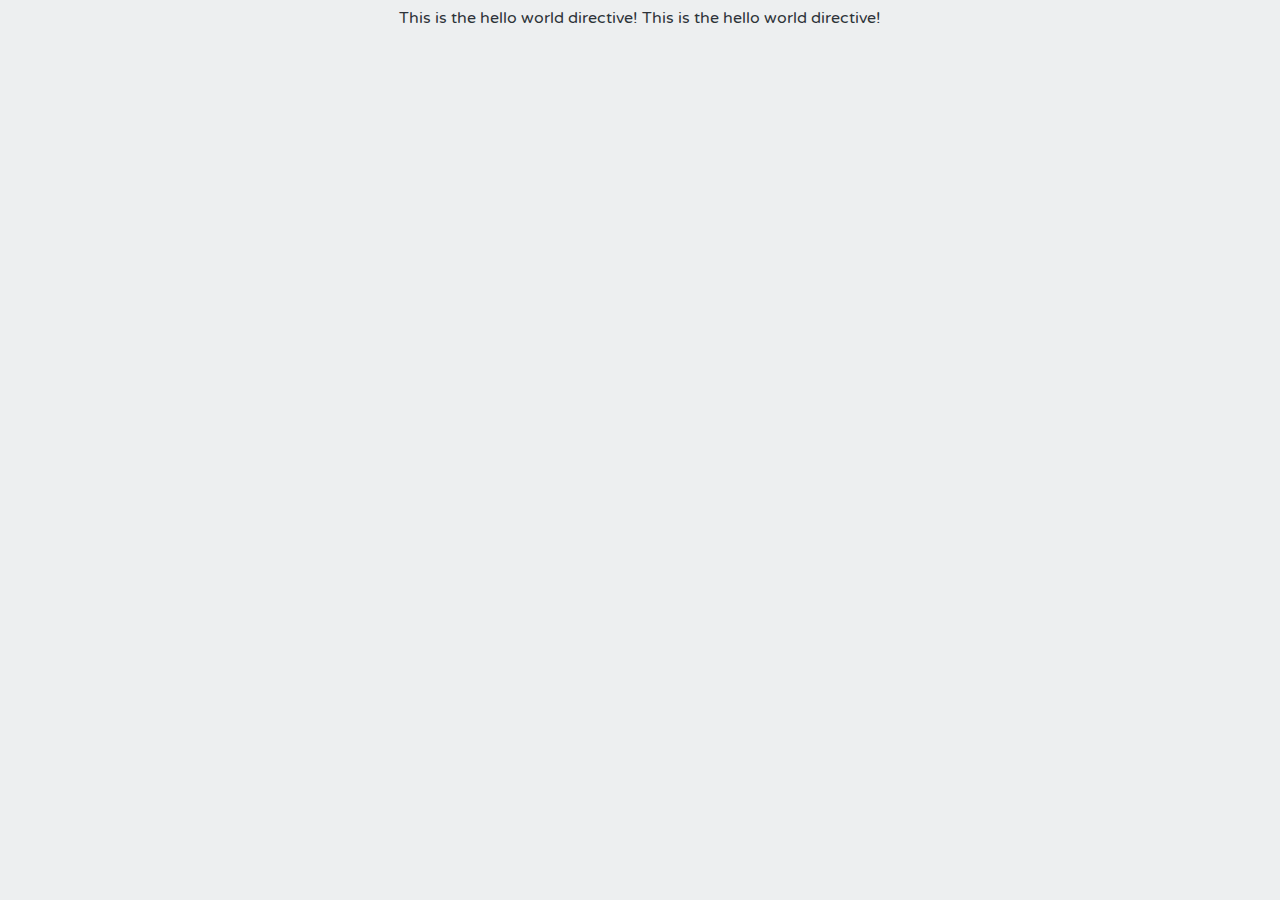
==== index.html @ f9f54ae2 "Commit" ====
<!doctype html>
<html lang="en">
    <head>
        <title></title>
        <link href="https://fonts.googleapis.com/css?family=Varela+Round" rel="stylesheet" type="text/css">
        <link href="styles/main.css" rel="stylesheet" type="text/css">
    </head>
    <body ng-app="todoListApp" class="ng-scope"> <!--Directive: Tells angular where to bootstrap the app-->

        <div hello-world></div>
        <hello-world></hello-world>
        <hello-world></hello-world>

        <script src="vendor/angular.js" type="text/javascript"></script>
        <script src="scripts/app.js" type="text/javascript"></script>
        <script src="scripts/hello-world.js" type="text/javascript"></script>
    </body>
</html>
---- styles/main.css ----
body {
  color: #2d3339;
  font-family: "Varela Round";
  text-align: center;
  background: #edeff0;
  font-size: 16px; }

a {
  color: #3f8abf;
  text-decoration: none; }
  a:hover {
    color: #65a1cc; }

.list {
  background: #fff;
  width: 80%;
  min-width: 500px;
  margin: 80px auto 0;
  border-top: 40px solid #5a6772;
  text-align: left; }
  .list .item {
    border-bottom: 2px solid #edeff0;
    padding: 17px 0 18px 17px; }
    .list .item label {
      padding-left: 5px;
      cursor: pointer; }
    .list .item .editing-label {
      margin-left: 5px;
      font-family: "Varela Round";
      border-radius: 2px;
      border: 2px solid #a7b9c4;
      font-size: 16px;
      padding: 15px 0 15px 10px;
      width: 60%; }
    .list .item .actions {
      float: right;
      margin-right: 20px; }
      .list .item .actions .delete {
        color: #ed5a5a;
        margin-left: 10px; }
        .list .item .actions .delete:hover {
          color: #f28888; }
    .list .item.editing .actions {
      margin-top: 17px; }
  .list .edited label:after {
    content: " edited";
    text-transform: uppercase;
    color: #a7b9c4;
    font-size: 14px;
    padding-left: 5px; }
  .list .completed label {
    color: #a7b9c4;
    text-decoration: line-through; }
  .list .add {
    padding: 25px 0 27px 25px; }

input[type="checkbox"] {
    display:none;
}
input[type="checkbox"] + span {
    display:inline-block;
    width:19px;
    height:19px;
    margin:-1px 4px 0 0;
    vertical-align:middle;
    background:url(checkbox-empty.svg) left top no-repeat;
    cursor:pointer;
}
input[type="checkbox"]:checked + span {
    background:url(checkbox-filled.svg) left top no-repeat;
}
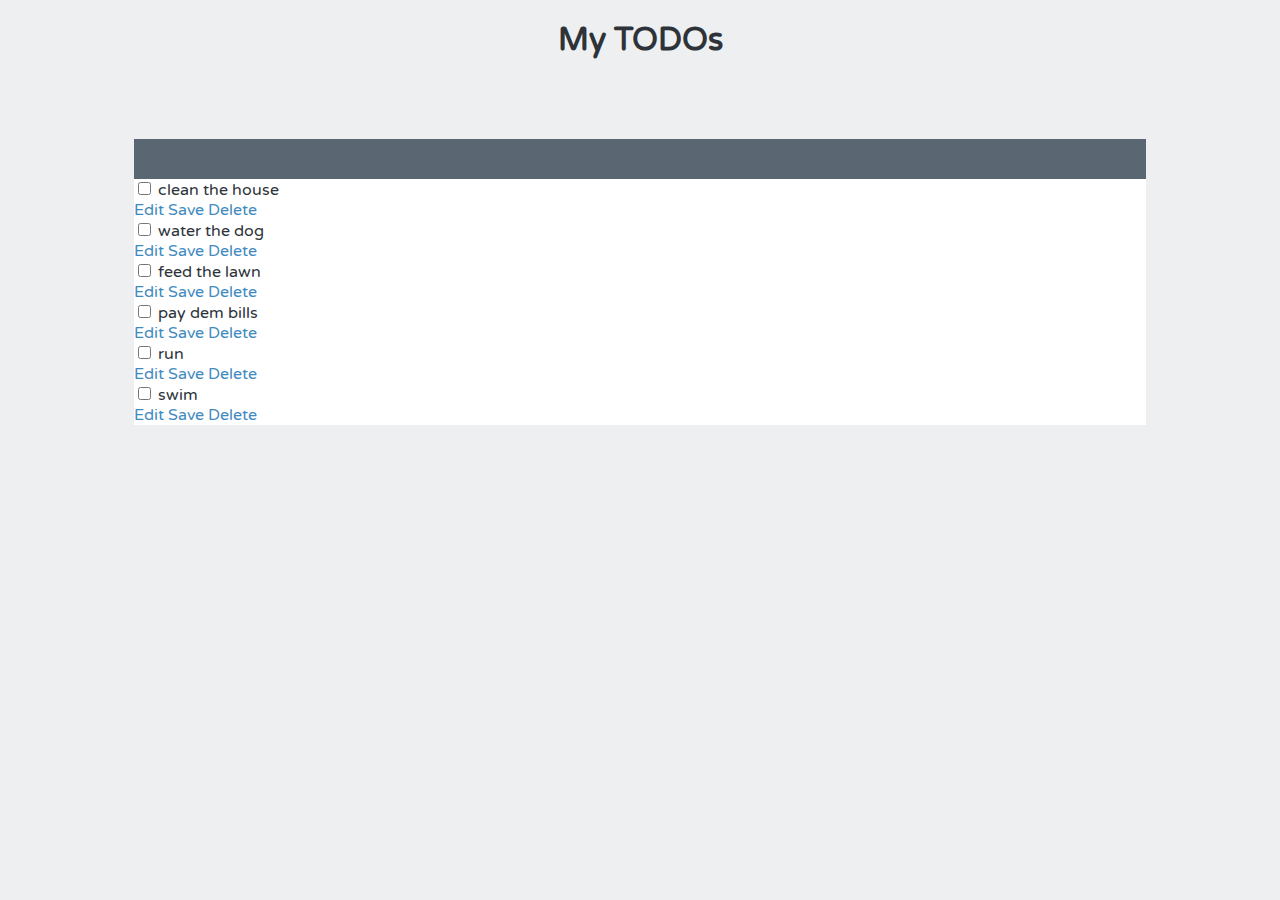
==== commit c713a8ff: "Commit" ====
--- a/index.html
+++ b/index.html
@@ -5,14 +5,22 @@
         <link href="https://fonts.googleapis.com/css?family=Varela+Round" rel="stylesheet" type="text/css">
         <link href="styles/main.css" rel="stylesheet" type="text/css">
     </head>
-    <body ng-app="todoListApp" class="ng-scope"> <!--Directive: Tells angular where to bootstrap the app-->
-
-        <div hello-world></div>
-        <hello-world></hello-world>
-        <hello-world></hello-world>
+    <body ng-app="todoListApp"> <!--Directive: Tells angular where to bootstrap the app-->
+        <h1>My TODOs</h1>
+        <div ng-controller="mainCtrl" class="list">
+            <div ng-repeat="todo in todos">
+                <input ng-model="todo.completed" type="checkbox">
+                <label ng-hide="editing" class="editing-label" ng-click="helloWorld()">{{todo.name}}</label>
+                <input ng-show="editing" ng-model="todo.name" class="editing-label" type="text">
+                <div class="actions">
+                    <a href="" ng-click="editing=!editing">Edit</a>
+                    <a href="" ng-click="helloWorld()">Save</a>
+                    <a href="" class="delete">Delete</a><!--Don't want to navigate away-->
+                </div>
+            </div>
+        </div>
 
         <script src="vendor/angular.js" type="text/javascript"></script>
         <script src="scripts/app.js" type="text/javascript"></script>
-        <script src="scripts/hello-world.js" type="text/javascript"></script>
     </body>
 </html>--- a/styles/main.css
+++ b/styles/main.css
@@ -54,18 +54,18 @@
   .list .add {
     padding: 25px 0 27px 25px; }
 
-input[type="checkbox"] {
-    display:none;
-}
-input[type="checkbox"] + span {
-    display:inline-block;
-    width:19px;
-    height:19px;
-    margin:-1px 4px 0 0;
-    vertical-align:middle;
-    background:url(checkbox-empty.svg) left top no-repeat;
-    cursor:pointer;
-}
-input[type="checkbox"]:checked + span {
-    background:url(checkbox-filled.svg) left top no-repeat;
-}+/*input[type="checkbox"] {*/
+    /*display:none;*/
+/*}*/
+/*input[type="checkbox"] + span {*/
+    /*display:inline-block;*/
+    /*width:19px;*/
+    /*height:19px;*/
+    /*margin:-1px 4px 0 0;*/
+    /*vertical-align:middle;*/
+    /*background:url(checkbox-empty.svg) left top no-repeat;*/
+    /*cursor:pointer;*/
+/*}*/
+/*input[type="checkbox"]:checked + span {*/
+    /*background:url(checkbox-filled.svg) left top no-repeat;*/
+/*}*/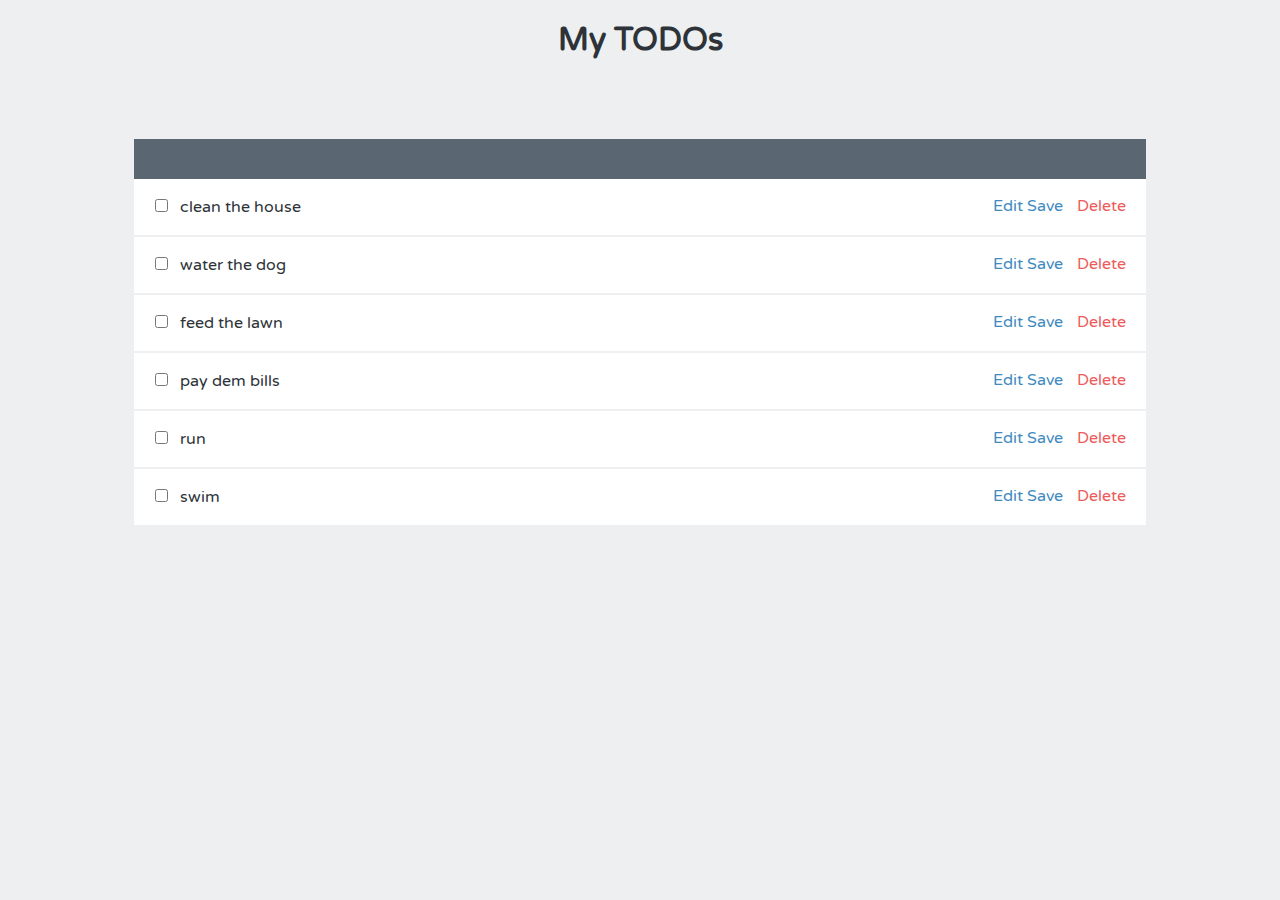
==== commit a0004da6: "Commit" ====
--- a/index.html
+++ b/index.html
@@ -8,10 +8,10 @@
     <body ng-app="todoListApp"> <!--Directive: Tells angular where to bootstrap the app-->
         <h1>My TODOs</h1>
         <div ng-controller="mainCtrl" class="list">
-            <div ng-repeat="todo in todos">
+            <div class="item" ng-class="{'editing-item': editing, 'edited': todo.edited}" ng-repeat="todo in todos">
                 <input ng-model="todo.completed" type="checkbox">
-                <label ng-hide="editing" class="editing-label" ng-click="helloWorld()">{{todo.name}}</label>
-                <input ng-show="editing" ng-model="todo.name" class="editing-label" type="text">
+                <label ng-hide="editing" ng-click="helloWorld()">{{todo.name}}</label>
+                <input ng-change="todo.edited = true" ng-blur="editing = false;" ng-show="editing" ng-model="todo.name" class="editing-label" type="text">
                 <div class="actions">
                     <a href="" ng-click="editing=!editing">Edit</a>
                     <a href="" ng-click="helloWorld()">Save</a>
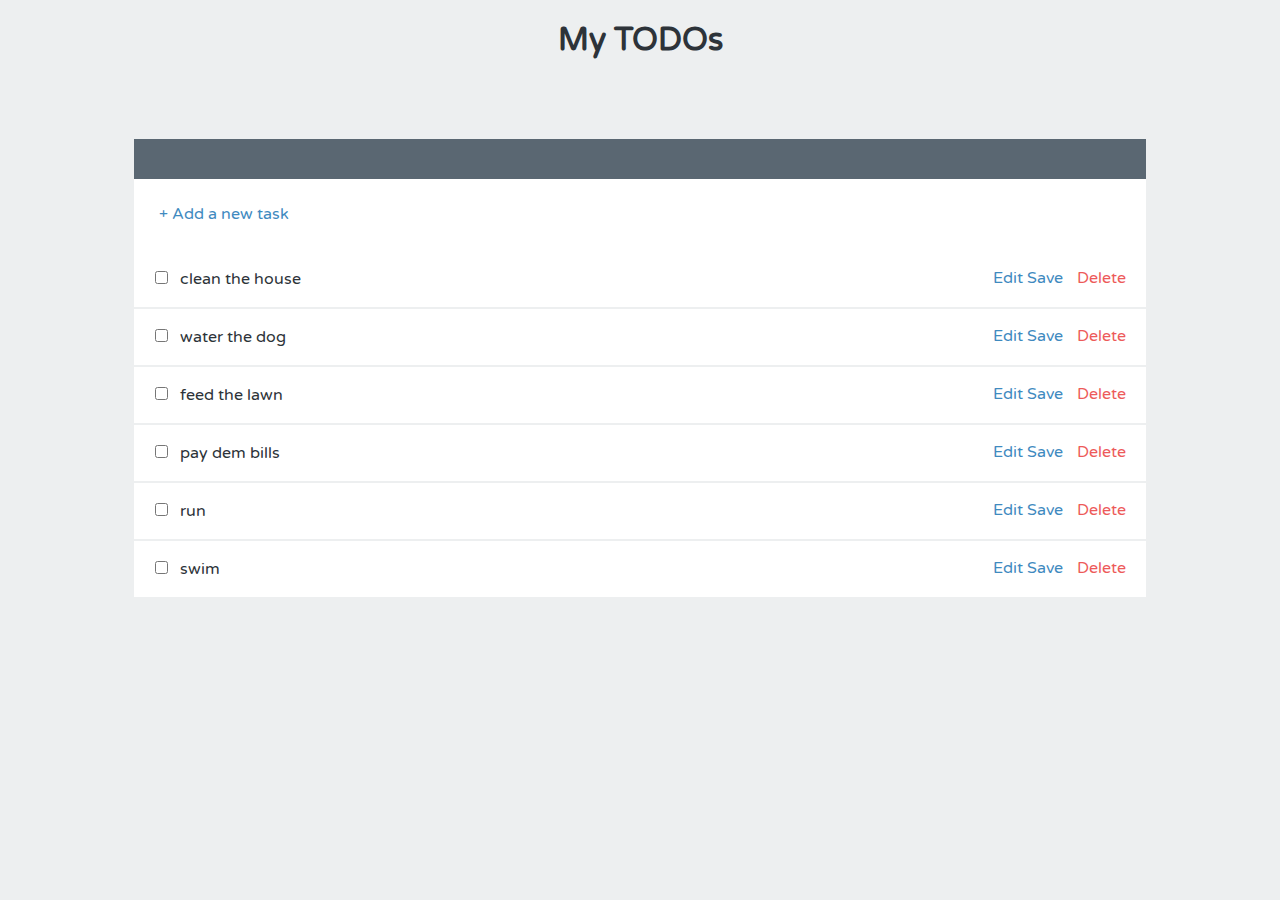
==== commit 1b5461a4: "Almost done" ====
--- a/index.html
+++ b/index.html
@@ -8,14 +8,17 @@
     <body ng-app="todoListApp"> <!--Directive: Tells angular where to bootstrap the app-->
         <h1>My TODOs</h1>
         <div ng-controller="mainCtrl" class="list">
+            <div class="add">
+                <a href="" ng-click="addTodo()">+ Add a new task</a>
+            </div>
             <div class="item" ng-class="{'editing-item': editing, 'edited': todo.edited}" ng-repeat="todo in todos">
                 <input ng-model="todo.completed" type="checkbox">
                 <label ng-hide="editing" ng-click="helloWorld()">{{todo.name}}</label>
                 <input ng-change="todo.edited = true" ng-blur="editing = false;" ng-show="editing" ng-model="todo.name" class="editing-label" type="text">
                 <div class="actions">
                     <a href="" ng-click="editing=!editing">Edit</a>
-                    <a href="" ng-click="helloWorld()">Save</a>
-                    <a href="" class="delete">Delete</a><!--Don't want to navigate away-->
+                    <a href="" ng-click="saveTodo(todo)">Save</a>
+                    <a href="" ng-click="deleteTodo(todo, $index)" class="delete">Delete</a><!--Don't want to navigate away-->
                 </div>
             </div>
         </div>
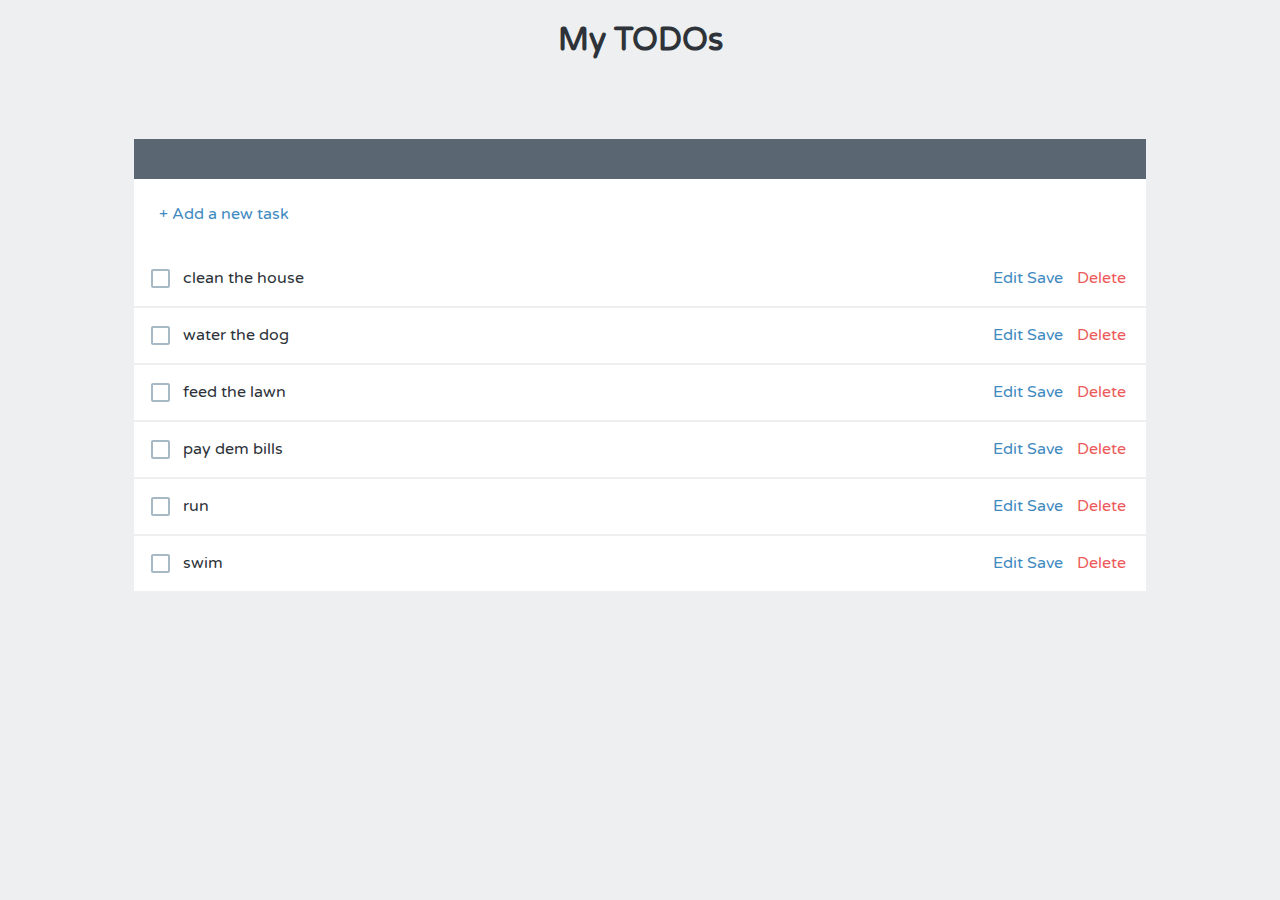
==== commit b575f5d8: "Final" ====
--- a/index.html
+++ b/index.html
@@ -1,5 +1,5 @@
 <!doctype html>
-<html lang="en">
+<html lang="en" xmlns:orderBy="http://www.w3.org/1999/xhtml">
     <head>
         <title></title>
         <link href="https://fonts.googleapis.com/css?family=Varela+Round" rel="stylesheet" type="text/css">
@@ -7,23 +7,14 @@
     </head>
     <body ng-app="todoListApp"> <!--Directive: Tells angular where to bootstrap the app-->
         <h1>My TODOs</h1>
-        <div ng-controller="mainCtrl" class="list">
-            <div class="add">
-                <a href="" ng-click="addTodo()">+ Add a new task</a>
-            </div>
-            <div class="item" ng-class="{'editing-item': editing, 'edited': todo.edited}" ng-repeat="todo in todos">
-                <input ng-model="todo.completed" type="checkbox">
-                <label ng-hide="editing" ng-click="helloWorld()">{{todo.name}}</label>
-                <input ng-change="todo.edited = true" ng-blur="editing = false;" ng-show="editing" ng-model="todo.name" class="editing-label" type="text">
-                <div class="actions">
-                    <a href="" ng-click="editing=!editing">Edit</a>
-                    <a href="" ng-click="saveTodo(todo)">Save</a>
-                    <a href="" ng-click="deleteTodo(todo, $index)" class="delete">Delete</a><!--Don't want to navigate away-->
-                </div>
-            </div>
-        </div>
+        <todos>
+
+        </todos>
 
         <script src="vendor/angular.js" type="text/javascript"></script>
         <script src="scripts/app.js" type="text/javascript"></script>
+        <script src="scripts/controllers/main.js" type="text/javascript"></script>
+        <script src="scripts/services/data.js" type="text/javascript"></script>
+        <script src="scripts/directives/todos.js" type="text/javascript"></script>
     </body>
 </html>--- a/styles/main.css
+++ b/styles/main.css
@@ -54,18 +54,18 @@
   .list .add {
     padding: 25px 0 27px 25px; }
 
-/*input[type="checkbox"] {*/
-    /*display:none;*/
-/*}*/
-/*input[type="checkbox"] + span {*/
-    /*display:inline-block;*/
-    /*width:19px;*/
-    /*height:19px;*/
-    /*margin:-1px 4px 0 0;*/
-    /*vertical-align:middle;*/
-    /*background:url(checkbox-empty.svg) left top no-repeat;*/
-    /*cursor:pointer;*/
-/*}*/
-/*input[type="checkbox"]:checked + span {*/
-    /*background:url(checkbox-filled.svg) left top no-repeat;*/
-/*}*/+input[type="checkbox"] {
+    display:none;
+}
+input[type="checkbox"] + span {
+    display:inline-block;
+    width:19px;
+    height:19px;
+    margin:-1px 4px 0 0;
+    vertical-align:middle;
+    background:url(checkbox-empty.svg) left top no-repeat;
+    cursor:pointer;
+}
+input[type="checkbox"]:checked + span {
+    background:url(checkbox-filled.svg) left top no-repeat;
+}